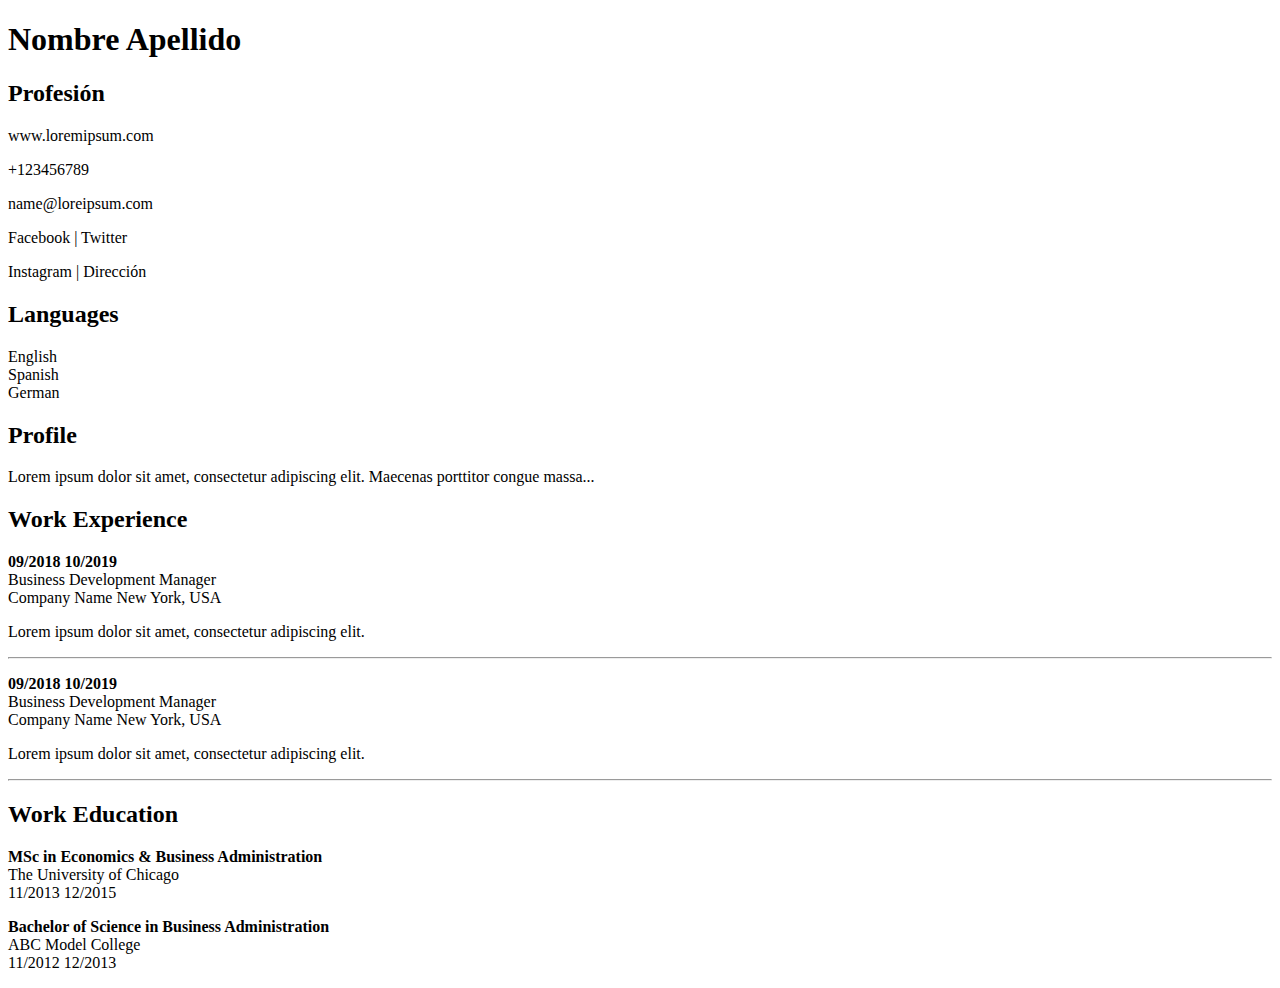
==== TP0_curriculum/tp0.html @ 8e428909 "qq" ====
<!DOCTYPE html>
<html lang="es">
<head>
    <meta charset="UTF-8">
    <meta name="viewport" content="width=device-width, initial-scale=1.0">

    <link rel="stylesheet" href="css/style.css">
    <title>TP0 -- CV </title>
</head>
<body>
        <div class="container">
                 <div class="left">
                         <div class="avatar"></div>
                             <h1>Nombre Apellido</h1>
                                 <h2>Profesión</h2>
                                            <div class="contact-info">
                                                     <p>www.loremipsum.com</p>
                                                     <p>+123456789</p>
                                                     <p>name@loreipsum.com</p>
                                            </div>
                                 <div class="social">
                                        <p>Facebook | Twitter</p>
                                        <p>Instagram | Dirección</p>
                                 </div>
                                            <div class="languages">
                                                 <h2>Languages</h2>
                                                      <div class="language-level">
                                                        <span>English</span>
                                                              <div class="dots">
                                                                      <div class="dot filled"></div>
    <div class="dot filled"></div>
    <div class="dot filled"></div>
    <div class="dot filled"></div>
    <div class="dot filled"></div>
    </div>
    </div>
    <div class="language-level">
    <span>Spanish</span>
    <div class="dots">
    <div class="dot filled"></div>
    <div class="dot filled"></div>
    <div class="dot"></div>
    <div class="dot"></div>
    <div class="dot"></div>
    </div>
    </div>
    <div class="language-level">
    <span>German</span>
    <div class="dots">
    <div class="dot filled"></div>
    <div class="dot filled"></div>
    <div class="dot"></div>
    <div class="dot"></div>
    <div class="dot"></div>
    </div>
    </div>
    </div>
    </div>
    <div class="right">
    <div class="section">
    <h2>Profile</h2>
    <p>Lorem ipsum dolor sit amet, consectetur adipiscing elit. Maecenas porttitor congue massa...</p>
    </div>
    <div class="section">
    <h2>Work Experience</h2>
    <p><strong>09/2018
    10/2019</strong><br>Business Development Manager<br>Company Name
    New York, USA</p>
    <p>Lorem ipsum dolor sit amet, consectetur adipiscing elit.</p>
    <hr>
    <p><strong>09/2018
    10/2019</strong><br>Business Development Manager<br>Company Name
    New York, USA</p>
    <p>Lorem ipsum dolor sit amet, consectetur adipiscing elit.</p>
    <hr>
    </div>
    <div class="section">
    <h2>Work Education</h2>
    <p><strong>MSc in Economics & Business Administration</strong><br>The University of Chicago<br>11/2013
    12/2015</p>
    <p><strong>Bachelor of Science in Business Administration</strong><br>ABC Model College<br>11/2012
    12/2013</p>
    </div>
    </div>
    </div>
    </body>
    </html>
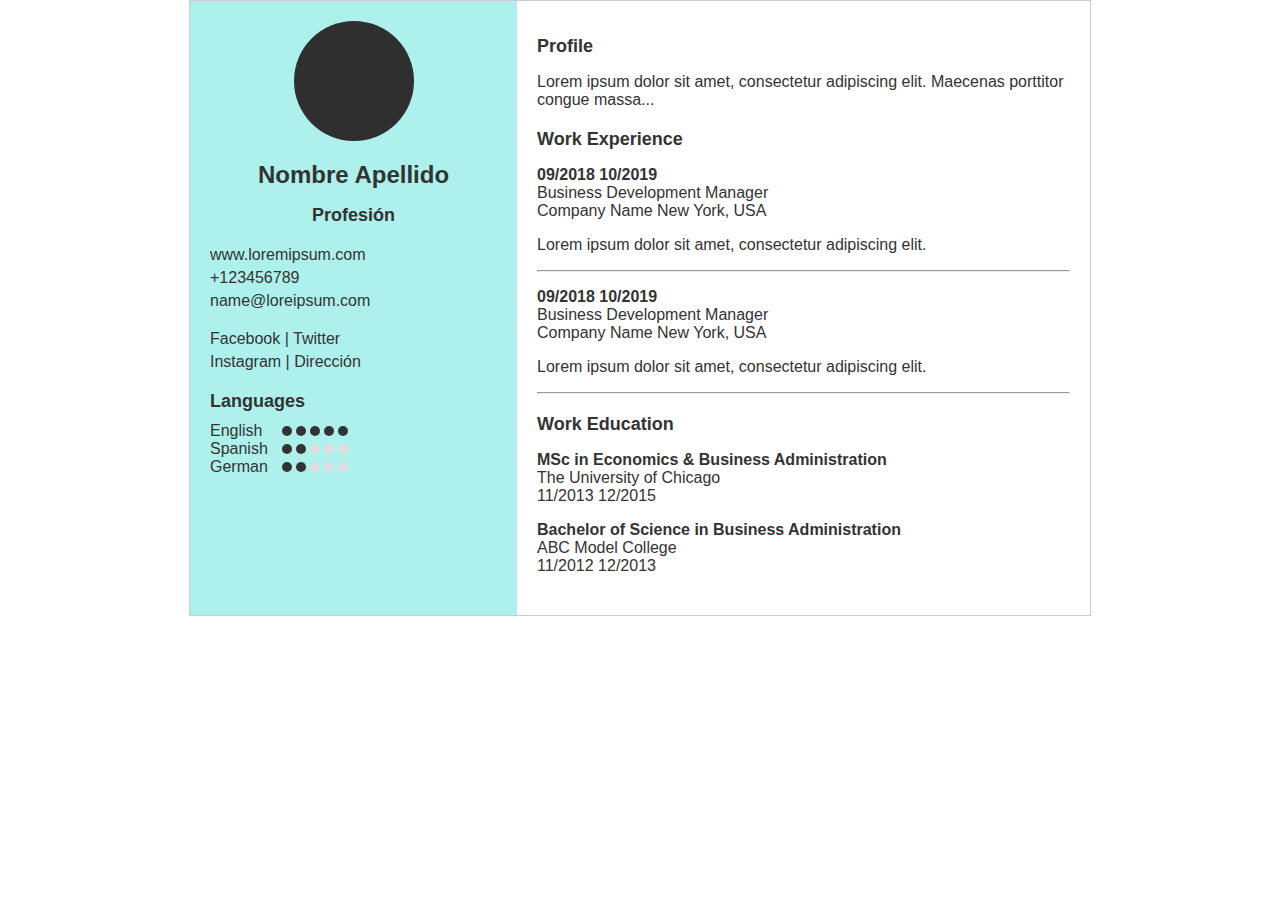
==== commit b4bd01fc: "QQ" ====
--- a/TP0_curriculum/tp0.html
+++ b/TP0_curriculum/tp0.html
@@ -4,7 +4,7 @@
     <meta charset="UTF-8">
     <meta name="viewport" content="width=device-width, initial-scale=1.0">
 
-    <link rel="stylesheet" href="css/style.css">
+    <link rel="stylesheet" href="/assets/css/style.css">
     <title>TP0 -- CV </title>
 </head>
 <body>
@@ -28,12 +28,12 @@
                                                         <span>English</span>
                                                               <div class="dots">
                                                                       <div class="dot filled"></div>
-    <div class="dot filled"></div>
-    <div class="dot filled"></div>
-    <div class="dot filled"></div>
-    <div class="dot filled"></div>
-    </div>
-    </div>
+                                                                     <div class="dot filled"></div>
+                                                                     <div class="dot filled"></div>
+                                                                         <div class="dot filled"></div>
+                                                                              <div class="dot filled"></div>
+                                                                                </div>
+                                                                                </div>
     <div class="language-level">
     <span>Spanish</span>
     <div class="dots">
--- a/assets/css/style.css
+++ b/assets/css/style.css
@@ -0,0 +1,83 @@
+body {
+    font-family: 'Segoe UI', sans-serif;
+    margin: 0;
+    padding: 0;
+    background-color: #fff;
+    color: #333;
+    }
+    
+    .container {
+    display: flex;
+    max-width: 900px;
+    margin: auto;
+    border: 1px solid #ccc;
+    }
+    
+    .left {
+    width: 35%;
+    background-color: #aef1ec;
+    padding: 20px;
+    text-align: center;
+    }
+    
+    .right {
+    width: 65%;
+    padding: 20px;
+    }
+    
+    .avatar {
+    background-color: #2f2f2f;
+    width: 120px;
+    height: 120px;
+    border-radius: 50%;
+    margin: auto;
+    }
+    
+    h1 {
+    margin-top: 20px;
+    font-size: 24px;
+    }
+    
+    h2 {
+    font-size: 18px;
+    margin-bottom: 10px;
+    }
+    
+    .section {
+    margin-bottom: 20px;
+    }
+    
+    .contact-info, .social, .languages {
+    margin-top: 20px;
+    text-align: left;
+    }
+    
+    .contact-info p, .social p {
+    margin: 5px 0;
+    }
+    
+    .language-level {
+    display: flex;
+    align-items: center;
+    }
+    
+    .language-level span {
+    width: 70px;
+    display: inline-block;
+    }
+    
+    .dots {
+    display: flex;
+    }
+    
+    .dot {
+    width: 10px;
+    height: 10px;
+    border-radius: 50%;
+    background-color: #ddd;
+    margin: 0 2px;
+    }
+    
+    .dot.filled {
+    background-color: #333;
+    }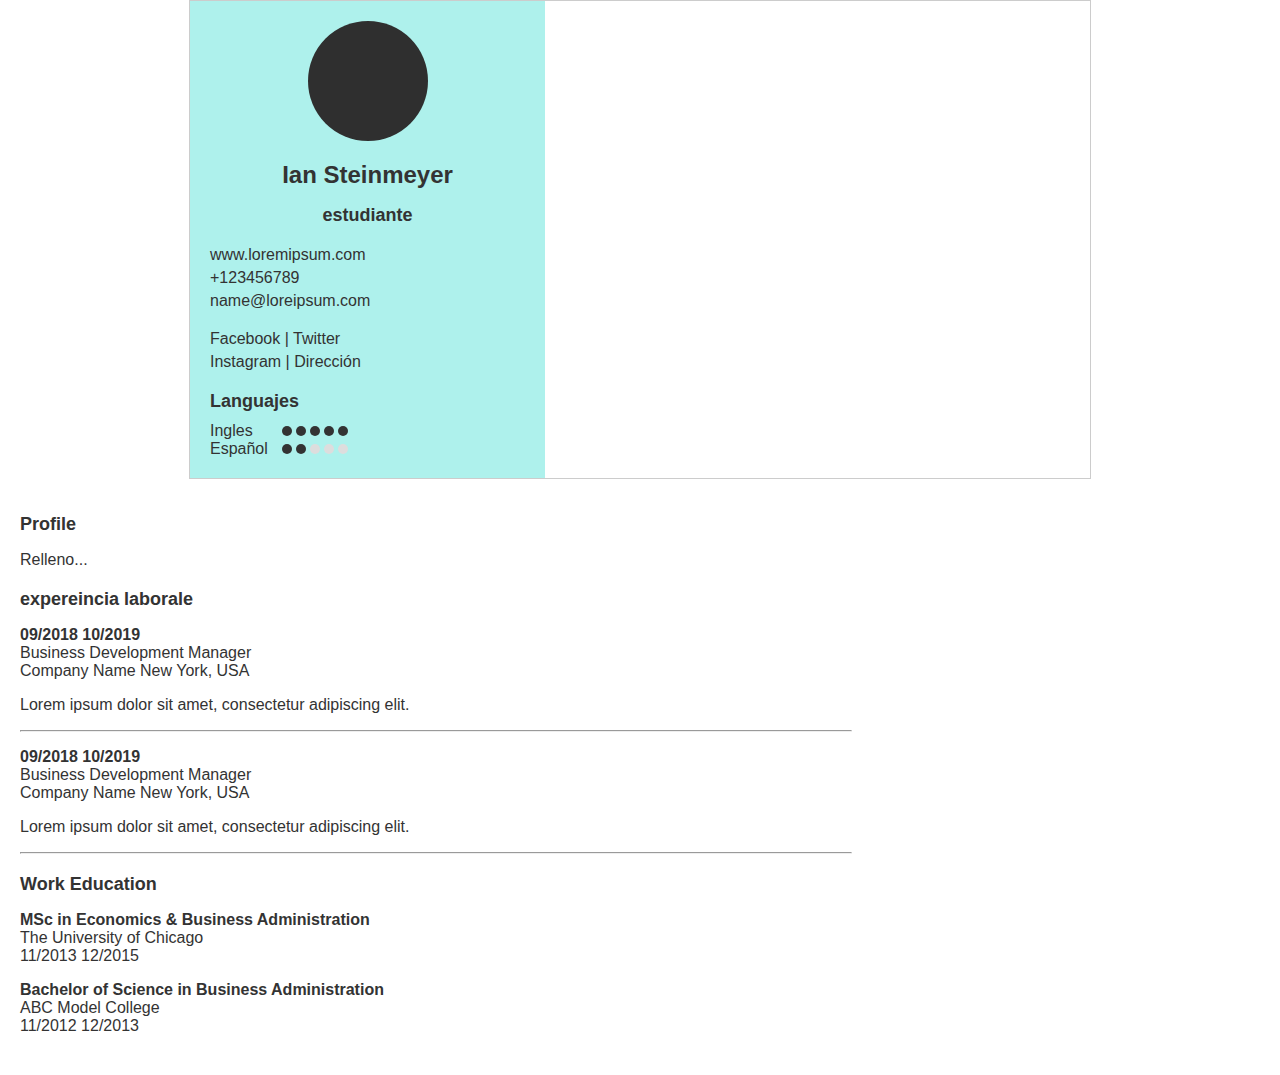
==== commit 14002fff: "qq" ====
--- a/TP0_curriculum/tp0.html
+++ b/TP0_curriculum/tp0.html
@@ -11,8 +11,8 @@
         <div class="container">
                  <div class="left">
                          <div class="avatar"></div>
-                             <h1>Nombre Apellido</h1>
-                                 <h2>Profesión</h2>
+                             <h1>Ian Steinmeyer</h1>
+                                 <h2>estudiante</h2>
                                             <div class="contact-info">
                                                      <p>www.loremipsum.com</p>
                                                      <p>+123456789</p>
@@ -23,9 +23,9 @@
                                         <p>Instagram | Dirección</p>
                                  </div>
                                             <div class="languages">
-                                                 <h2>Languages</h2>
+                                                 <h2>Languajes</h2>
                                                       <div class="language-level">
-                                                        <span>English</span>
+                                                        <span>Ingles</span>
                                                               <div class="dots">
                                                                       <div class="dot filled"></div>
                                                                      <div class="dot filled"></div>
@@ -35,7 +35,7 @@
                                                                                 </div>
                                                                                 </div>
     <div class="language-level">
-    <span>Spanish</span>
+    <span>Español</span>
     <div class="dots">
     <div class="dot filled"></div>
     <div class="dot filled"></div>
@@ -45,13 +45,6 @@
     </div>
     </div>
     <div class="language-level">
-    <span>German</span>
-    <div class="dots">
-    <div class="dot filled"></div>
-    <div class="dot filled"></div>
-    <div class="dot"></div>
-    <div class="dot"></div>
-    <div class="dot"></div>
     </div>
     </div>
     </div>
@@ -59,10 +52,10 @@
     <div class="right">
     <div class="section">
     <h2>Profile</h2>
-    <p>Lorem ipsum dolor sit amet, consectetur adipiscing elit. Maecenas porttitor congue massa...</p>
+    <p>Relleno...</p>
     </div>
     <div class="section">
-    <h2>Work Experience</h2>
+    <h2>expereincia laborale</h2>
     <p><strong>09/2018
     10/2019</strong><br>Business Development Manager<br>Company Name
     New York, USA</p>
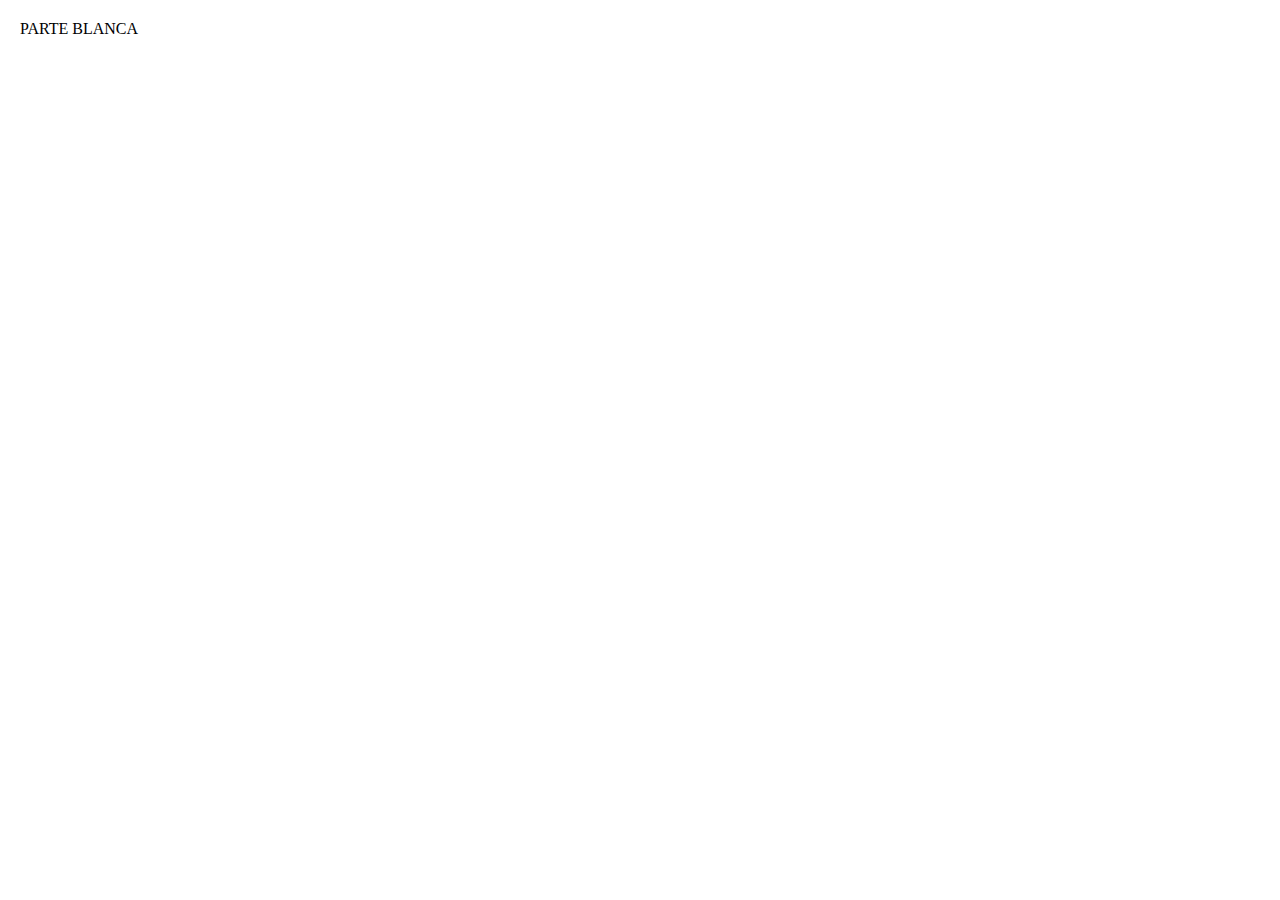
==== commit 06644bdf: "44" ====
--- a/TP0_curriculum/tp0.html
+++ b/TP0_curriculum/tp0.html
@@ -4,77 +4,18 @@
     <meta charset="UTF-8">
     <meta name="viewport" content="width=device-width, initial-scale=1.0">
 
-    <link rel="stylesheet" href="/assets/css/style.css">
+    <link rel="stylesheet" href="../assets/css/estilo.css">
     <title>TP0 -- CV </title>
 </head>
-<body>
-        <div class="container">
-                 <div class="left">
-                         <div class="avatar"></div>
-                             <h1>Ian Steinmeyer</h1>
-                                 <h2>estudiante</h2>
-                                            <div class="contact-info">
-                                                     <p>www.loremipsum.com</p>
-                                                     <p>+123456789</p>
-                                                     <p>name@loreipsum.com</p>
-                                            </div>
-                                 <div class="social">
-                                        <p>Facebook | Twitter</p>
-                                        <p>Instagram | Dirección</p>
-                                 </div>
-                                            <div class="languages">
-                                                 <h2>Languajes</h2>
-                                                      <div class="language-level">
-                                                        <span>Ingles</span>
-                                                              <div class="dots">
-                                                                      <div class="dot filled"></div>
-                                                                     <div class="dot filled"></div>
-                                                                     <div class="dot filled"></div>
-                                                                         <div class="dot filled"></div>
-                                                                              <div class="dot filled"></div>
-                                                                                </div>
-                                                                                </div>
-    <div class="language-level">
-    <span>Español</span>
-    <div class="dots">
-    <div class="dot filled"></div>
-    <div class="dot filled"></div>
-    <div class="dot"></div>
-    <div class="dot"></div>
-    <div class="dot"></div>
-    </div>
-    </div>
-    <div class="language-level">
-    </div>
-    </div>
-    </div>
-    </div>
-    <div class="right">
-    <div class="section">
-    <h2>Profile</h2>
-    <p>Relleno...</p>
-    </div>
-    <div class="section">
-    <h2>expereincia laborale</h2>
-    <p><strong>09/2018
-    10/2019</strong><br>Business Development Manager<br>Company Name
-    New York, USA</p>
-    <p>Lorem ipsum dolor sit amet, consectetur adipiscing elit.</p>
-    <hr>
-    <p><strong>09/2018
-    10/2019</strong><br>Business Development Manager<br>Company Name
-    New York, USA</p>
-    <p>Lorem ipsum dolor sit amet, consectetur adipiscing elit.</p>
-    <hr>
-    </div>
-    <div class="section">
-    <h2>Work Education</h2>
-    <p><strong>MSc in Economics & Business Administration</strong><br>The University of Chicago<br>11/2013
-    12/2015</p>
-    <p><strong>Bachelor of Science in Business Administration</strong><br>ABC Model College<br>11/2012
-    12/2013</p>
-    </div>
-    </div>
-    </div>
-    </body>
-    </html>+<body displayFlex>
+    <section class="contenedor">
+        <main> PARTE BLANCA</main>
+        <aside>
+            <section class"datosPersonales"></section>
+            <section class"socialMedia"></section> 
+            <section class"educacion"></section>  
+        </aside>
+    </section>
+    <!-- control + k + c -->
+</body>
+</html>--- a/assets/css/estilo.css
+++ b/assets/css/estilo.css
@@ -0,0 +1,49 @@
+ *{
+    margin: 0%;
+    padding: 0%;
+    box-sizing: border-box;
+
+ }
+ 
+ body{  
+    /*background-color: firebrick;*/
+     height: 100vh;  /*unidad VIEWPORT HEIGHT*/
+     width: 100vw;   /*unidad VIEWPORT WIDTH*/
+}
+
+.contenedor{
+        height: 100%;
+        width: 100%;
+        display: flex;
+}
+
+main{
+    height: 100%;
+    width: 60%;
+    background-color: white;
+    padding: 20px;
+}
+aside{
+    height: 100%;
+    width: 40%;
+    /*background-color:gold;*/
+    padding: 20px;
+
+    .datosPersonales{
+        width: 100%;
+        height: 200px;
+        background-color: aliceblue;
+    }
+
+    .socialMedia{
+        width: 100%;
+        height: 150px;
+        background-color: bisque;
+    }
+
+    .educacion{
+        width: 100%;
+        height: 200px;
+        background-color: g;
+    }
+}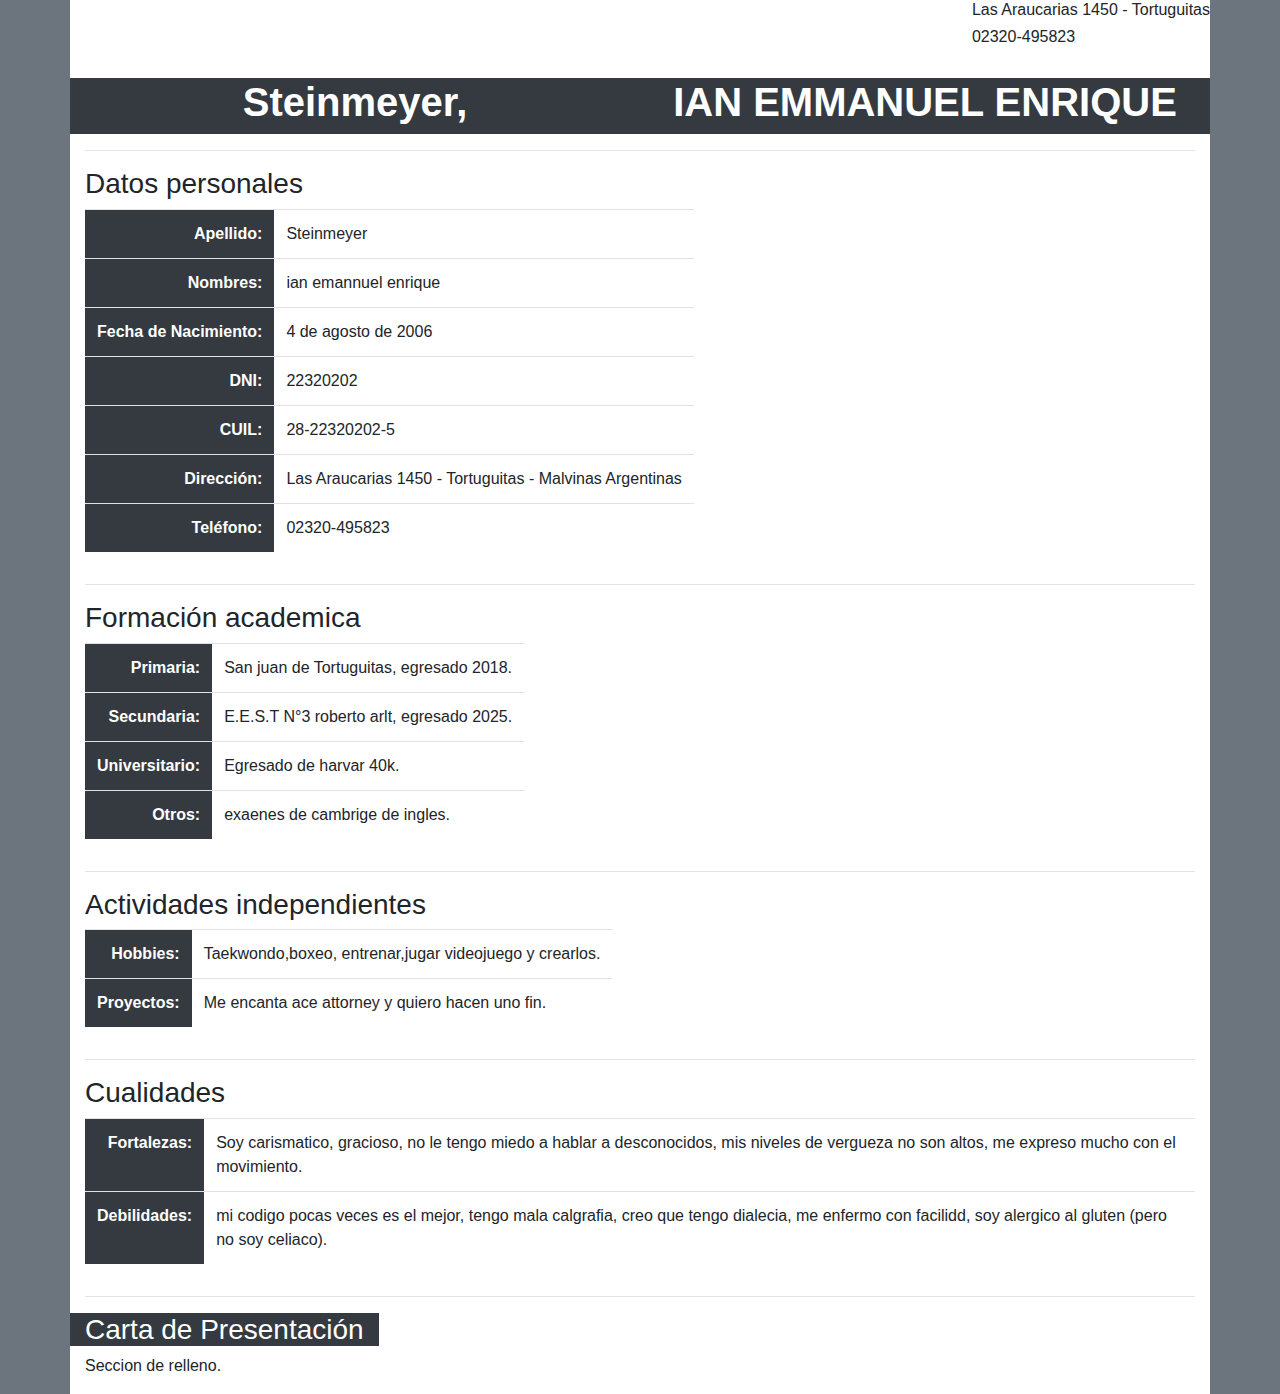
==== commit a48dd0d7: "12" ====
--- a/TP0_curriculum/tp0.html
+++ b/TP0_curriculum/tp0.html
@@ -1,21 +1,171 @@
 <!DOCTYPE html>
 <html lang="es">
 <head>
-    <meta charset="UTF-8">
-    <meta name="viewport" content="width=device-width, initial-scale=1.0">
+	<meta charset="UTF-8">
 
-    <link rel="stylesheet" href="../assets/css/estilo.css">
-    <title>TP0 -- CV </title>
+	<meta name="viewport" content="width=device-width, initial-scale=1, shrink-to-fit=no">
+
+    <link rel="stylesheet" href="https://stackpath.bootstrapcdn.com/bootstrap/4.4.1/css/bootstrap.min.css" integrity="sha384-Vkoo8x4CGsO3+Hhxv8T/Q5PaXtkKtu6ug5TOeNV6gBiFeWPGFN9MuhOf23Q9Ifjh" crossorigin="anonymous">
+
+
+	<title>CV (Tu Apellido)</title>
 </head>
-<body displayFlex>
-    <section class="contenedor">
-        <main> PARTE BLANCA</main>
-        <aside>
-            <section class"datosPersonales"></section>
-            <section class"socialMedia"></section> 
-            <section class"educacion"></section>  
-        </aside>
-    </section>
-    <!-- control + k + c -->
+<body>
+
+	<div class="container-fluid bg-secondary" >
+		<div class="container bg-white">
+		<div class="row  justify-content-end">
+			<div class="col-" >
+				<h6>Las Araucarias 1450 - Tortuguitas</h6>
+				<h6>02320-495823</h6>
+			</div>
+		</div>
+	
+		<br>
+
+
+		<div class="row justify-content-center">
+			<div class="col-12 col-md-6 bg-dark text-center text-white" >
+					<h1><b>Steinmeyer,</b></h1>
+			</div>
+			<div class="col-12 col-md-6 bg-dark text-center text-white" >
+					<h1><b>IAN EMMANUEL ENRIQUE</b></h1>
+			</div>
+			
+		</div>
+
+		<hr>
+
+		<div class="row">
+			<div class="col-" >
+				<div class="container">
+					<h3>Datos personales</h3>
+					<table class="table">
+						<tr>
+							<td align="right" class="bg-dark text-white"><b>Apellido:</b></td>
+							<td>Steinmeyer</td>
+						</tr>
+						<tr>
+							<td align="right" class="bg-dark text-white"><b>Nombres:</b></td>
+							<td>ian emannuel enrique</td>
+						</tr>
+						<tr>
+							<td align="right" class="bg-dark text-white"><b>Fecha de Nacimiento:</b></td>
+							<td>4 de agosto de 2006</td>
+						</tr>
+						<tr>
+							<td align="right" class="bg-dark text-white"><b>DNI:</b></td>
+							<td>22320202</td>
+						</tr>
+
+						<tr>
+							<td align="right" class="bg-dark text-white"><b>CUIL:</b></td>
+							<td>28-22320202-5</td>
+						</tr>
+						<tr>
+							<td align="right" class="bg-dark text-white"><b>Dirección:</b></td>
+							<td>Las Araucarias 1450 - Tortuguitas - Malvinas Argentinas</td>
+						</tr>
+						<tr>
+							<td align="right" class="bg-dark text-white"><b>Teléfono:</b></td>
+							<td>02320-495823</td>
+						</tr>
+					</table>
+				</div>
+			</div>
+		</div>
+
+
+		<hr>
+
+		<div class="row">
+			<div class="col-" >
+				<div class="container">
+					<h3>Formación academica</h3>
+					<table class="table">
+						<tr>
+							<td align="right" class="bg-dark text-white"><b>Primaria:</b></td>
+							<td>San juan de Tortuguitas, egresado 2018.</td>
+						</tr>
+						<tr>
+							<td align="right" class="bg-dark text-white"><b>Secundaria:</b></td>
+							<td>E.E.S.T N°3 roberto arlt, egresado 2025.</td>
+						</tr>
+						<tr>
+							<td align="right" class="bg-dark text-white"><b>Universitario:</b></td>
+							<td>Egresado de harvar 40k.</td>
+						</tr>
+						<tr>
+							<td align="right" class="bg-dark text-white"><b>Otros:</b></td>
+							<td>exaenes de cambrige de ingles.</td>
+						</tr>
+					</table>
+				</div>
+			</div>
+		</div>
+
+		<hr>
+
+		<div class="row">
+			<div class="col-" >
+				<div class="container">
+					<h3>Actividades independientes</h3>
+					<table class="table">
+						<tr>
+							<td align="right" class="bg-dark text-white"><b>Hobbies:</b></td>
+							<td>Taekwondo,boxeo, entrenar,jugar videojuego y crearlos.</td>
+						</tr>
+						<tr>
+							<td align="right" class="bg-dark text-white"><b>Proyectos:</b></td>
+							<td>Me encanta ace attorney y quiero hacen uno fin.</td>
+						</tr>
+					</table>
+				</div>
+			</div>
+		</div>
+
+		<hr>
+			<div class="row">
+			<div class="col-" >
+				<div class="container">
+					<h3>Cualidades</h3>
+					<table class="table">
+						<tr>
+							<td align="right" class="bg-dark text-white"><b>Fortalezas:</b></td>
+							<td>Soy carismatico, gracioso, no le tengo miedo a hablar a desconocidos, mis niveles de vergueza no son altos, me expreso mucho con el movimiento.</td>
+						</tr>
+						<tr>
+							<td align="right" class="bg-dark text-white"><b>Debilidades:</b></td>
+							<td>mi codigo pocas veces es el mejor, tengo mala calgrafia, creo que tengo dialecia, me enfermo con facilidd, soy alergico al gluten (pero no soy celiaco).</td>
+						</tr>
+					</table>
+				</div>
+			</div>
+		</div>
+
+
+		<hr>
+			<div class="row ">
+			<div class="col- "  >
+				<div class="container bg-dark text-white"  >
+					<h3>Carta de Presentación</h3>
+				</div>
+
+				<div class="container bg-white">
+					<p>Seccion de relleno.</p>
+				</div>
+				
+			</div>
+		</div>
+
+
+		</div>
+
+
+	</div>
+	
+	<script src="https://code.jquery.com/jquery-3.4.1.slim.min.js" integrity="sha384-J6qa4849blE2+poT4WnyKhv5vZF5SrPo0iEjwBvKU7imGFAV0wwj1yYfoRSJoZ+n" crossorigin="anonymous"></script>
+    <script src="https://cdn.jsdelivr.net/npm/popper.js@1.16.0/dist/umd/popper.min.js" integrity="sha384-Q6E9RHvbIyZFJoft+2mJbHaEWldlvI9IOYy5n3zV9zzTtmI3UksdQRVvoxMfooAo" crossorigin="anonymous"></script>
+    <script src="https://stackpath.bootstrapcdn.com/bootstrap/4.4.1/js/bootstrap.min.js" integrity="sha384-wfSDF2E50Y2D1uUdj0O3uMBJnjuUD4Ih7YwaYd1iqfktj0Uod8GCExl3Og8ifwB6" crossorigin="anonymous"></script>
 </body>
-</html>+</html>
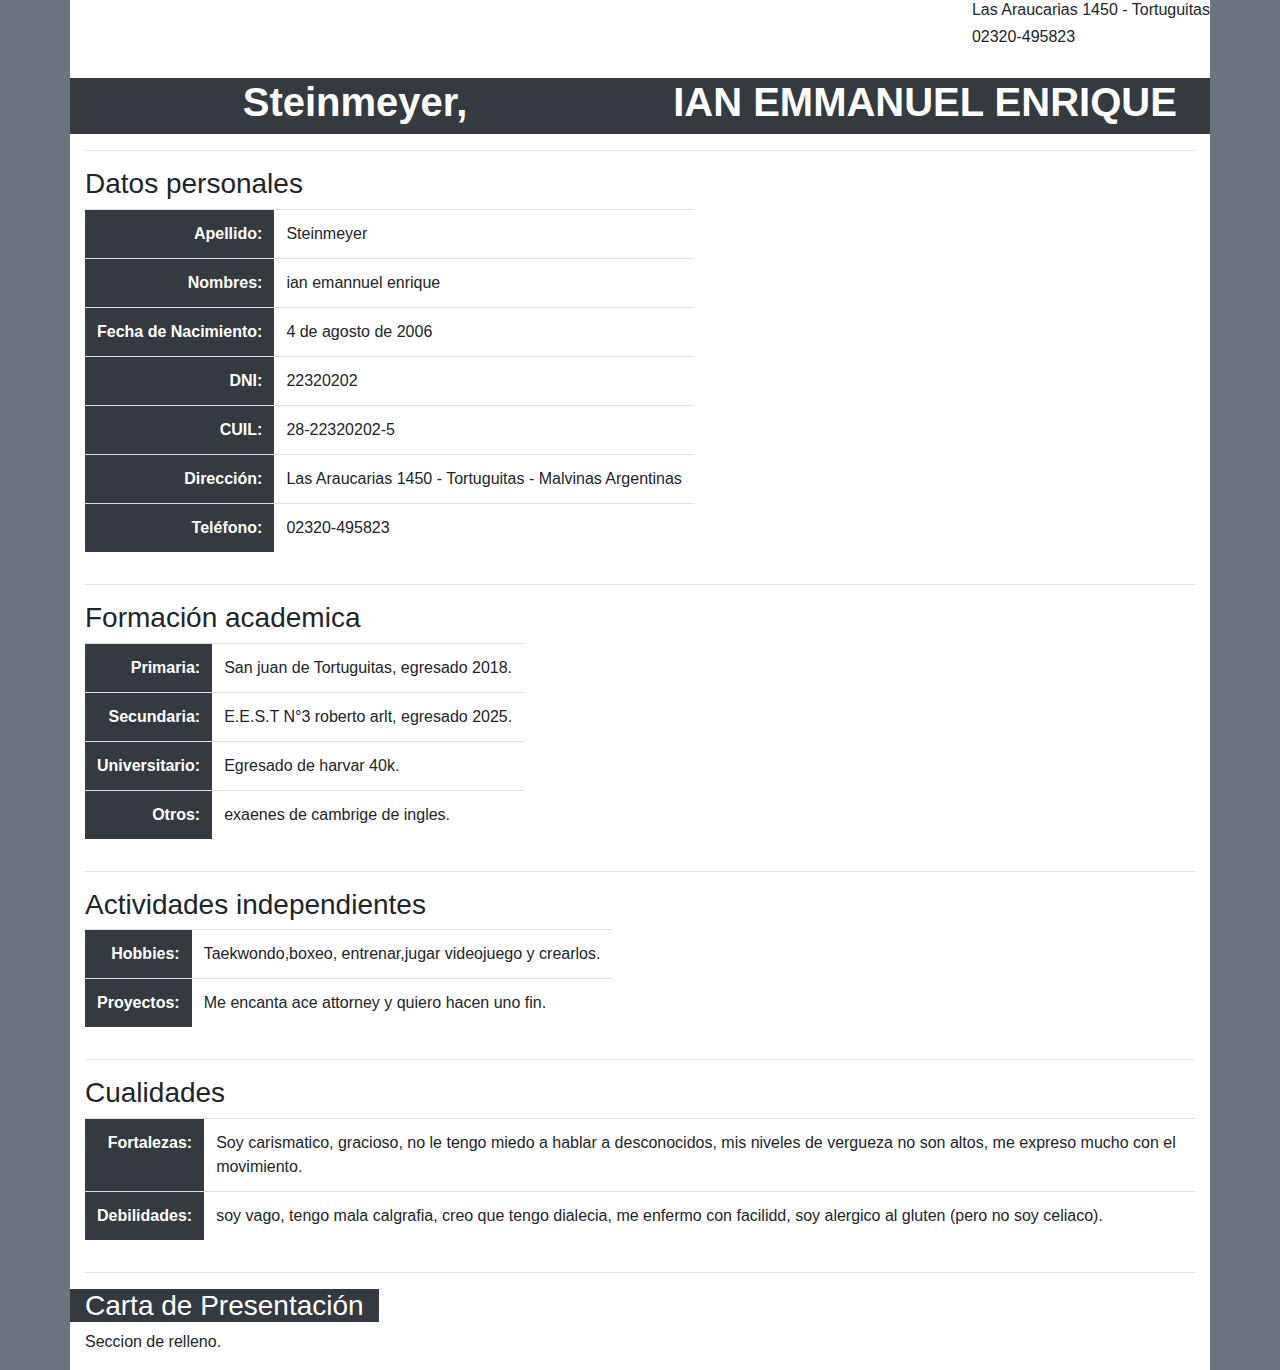
==== commit c654f832: "3" ====
--- a/TP0_curriculum/tp0.html
+++ b/TP0_curriculum/tp0.html
@@ -136,7 +136,7 @@
 						</tr>
 						<tr>
 							<td align="right" class="bg-dark text-white"><b>Debilidades:</b></td>
-							<td>mi codigo pocas veces es el mejor, tengo mala calgrafia, creo que tengo dialecia, me enfermo con facilidd, soy alergico al gluten (pero no soy celiaco).</td>
+							<td>soy vago, tengo mala calgrafia, creo que tengo dialecia, me enfermo con facilidd, soy alergico al gluten (pero no soy celiaco).</td>
 						</tr>
 					</table>
 				</div>
